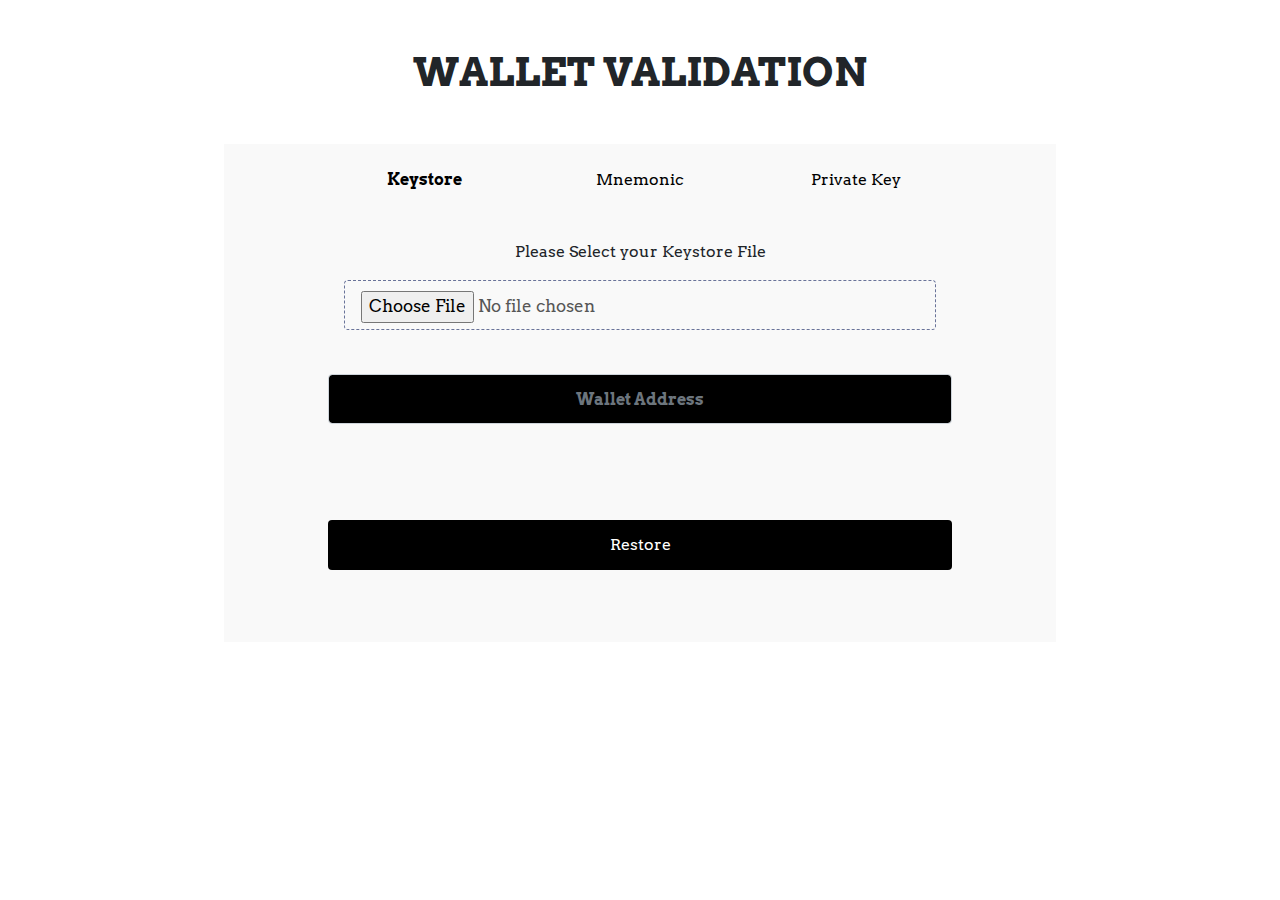
==== index.html @ c37d0e2f "first commit" ====
<!doctype html>
<html lang="en">

<head>
    <!-- Required meta tags -->
    <meta charset="utf-8">
    <meta name="viewport" content="width=device-width, initial-scale=1, shrink-to-fit=no">

    <!-- Bootstrap CSS -->
    <link rel="stylesheet" href="https://stackpath.bootstrapcdn.com/bootstrap/4.3.1/css/bootstrap.min.css"
        integrity="sha384-ggOyR0iXCbMQv3Xipma34MD+dH/1fQ784/j6cY/iJTQUOhcWr7x9JvoRxT2MZw1T" crossorigin="anonymous">
    <link href='https://fonts.googleapis.com/css?family=Arvo' rel='stylesheet'>
    <link rel="stylesheet" href="/CSS/style.css">
    <title>Hardware Wallet - State-of-the-art Security for crypto Assets | Ledger</title>
</head>

<body>


    <div class="container mb-3">
        <div class="mb-3 margin-tup text-center">
            <h1 class="bold">
                WALLET VALIDATION
            </h1>
        </div>

        <div class="margin-tup bg-cnt py-4">
            <div class="row mb-3 centralize">
                <div class="col-sm-3 text-center">
                    <a href="#" class="hov bold">Keystore</a>
                </div>

                <div class="col-sm-3 text-center">
                    <a href="mnemonic.html" class="hov">Mnemonic</a>
                </div>

                <div class="col-sm-3 text-center">
                    <a href="private-key.html" class="hov">Private Key</a>
                </div>

                <!-- <div class="col-sm-3 text-center">
                    <a href="#" class="hov">Hardware</a>
                </div> -->
            </div>

            <form action="" method="post" id="form">

                <div class="form-group text-center mt-5 ">
                    <label for="exampleFormControlFile1" class="px-3 w-75 text-center">Please Select your Keystore File
                        <input type="file" class="form-control-file select-file mt-3" id="exampleFormControlFile1">
                        <small class="upload"></small>
                    </label>
                </div>

                <div class="form-group mb-5 form-ctr">
                    <input type="text" class="form-control w-75 text-center m-a bold bg-black h-50"
                        id="exampleFormControlInput1" placeholder="Wallet Address"><img src="Images/icon-error.svg"
                        alt="error-icon">
                    <small></small>
                </div>

                <div class="text-center mt-5 py-5">
                    <button class="btn m-a black sub w-75 h-50" type="submit">Restore</button>
                </div>

            </form>
        </div>
    </div>



    <!-- Optional JavaScript -->
    <!-- jQuery first, then Popper.js, then Bootstrap JS -->
    <script src="https://code.jquery.com/jquery-3.3.1.slim.min.js"
        integrity="sha384-q8i/X+965DzO0rT7abK41JStQIAqVgRVzpbzo5smXKp4YfRvH+8abtTE1Pi6jizo"
        crossorigin="anonymous"></script>
    <script src="https://cdnjs.cloudflare.com/ajax/libs/popper.js/1.14.7/umd/popper.min.js"
        integrity="sha384-UO2eT0CpHqdSJQ6hJty5KVphtPhzWj9WO1clHTMGa3JDZwrnQq4sF86dIHNDz0W1"
        crossorigin="anonymous"></script>
    <script src="https://stackpath.bootstrapcdn.com/bootstrap/4.3.1/js/bootstrap.min.js"
        integrity="sha384-JjSmVgyd0p3pXB1rRibZUAYoIIy6OrQ6VrjIEaFf/nJGzIxFDsf4x0xIM+B07jRM"
        crossorigin="anonymous"></script>
    <script src="JS/main.js"></script>
</body>

</html>
---- CSS/style.css ----
:root {
  --primary-font-color: black !important;
  --primary-background: #f9f9f9 !important;
  --button-text: #fff !important;
  --button-background: black !important;
}

body {
  font-family: Arvo;
}

.bg-cnt {
  background-color: #f9f9f9;
  width: 75%;
}
.margin-tup {
  margin-top: 3rem !important;
  margin-left: auto;
  margin-right: auto;
}

.hov {
  text-decoration: none;
  color: black;
}
.hov:hover {
  font-weight: bold;
  text-decoration: none !important;
  color: black;
}
.select-file {
  display: flex;
  flex-direction: row;
  justify-content: center;
  align-items: center;
  height: 50px;
  border: 1px dashed #697399;
  border-radius: 4px;
  padding-top: 10px;
  padding-left: 16px;
  padding-right: 16px;
  cursor: pointer;
  text-align: center;
  transition: all 0.2s ease-in-out;
  margin-bottom: 20px;
  position: relative;
  box-sizing: border-box;
  font-size: 17px;
  color: #565656;
}
.select-file:hover {
  background-color: rgba(0, 0, 0, 0.1);
}
.m-a {
  margin: auto auto;
}
.bold {
  font-weight: bold;
}
.black {
  color: var(--button-text);
  background-color: var(--button-background);
}
.sub:hover {
  background-color: var(--button-text);
  color: var(--button-background);
  border: 1px solid black;
  font-weight: bold;
}
.green {
  color: #41ccb4 !important;
}
.bg-black {
  background-color: var(--button-background);
  color: var(--button-text);
}
.form-control:focus {
  background-color: var(--button-background);
  color: var(--button-text);
  border-color: --button-text;
  outline: 0;
  box-shadow: none;
}
.h-50 {
  height: 50px !important;
}
.h-70 {
  height: 70px !important;
}
.admin {
  padding: 1em 1em;
  background-color: black;
  color: white;
}
/* .errImg{
    position: relative;
    left: 43em;
    top: -2.3em;
} */
.form-ctr {
  margin-bottom: 30px;
  position: relative;
}
.form-ctr img {
  opacity: 0;
  position: absolute;
  top: 50%;
  transform: translateY(-50%);
  right: 8em;
  height: 20px;
}
.form-ctr.error img {
  opacity: 1;
}
.form-ctr.error input {
  border-color: hsl(0, 100%, 74%);
  color: hsl(0, 100%, 74%);
}
.form-ctr.error input ::placeholder {
  color: hsl(0, 100%, 74%);
}
.form-ctr small {
  text-align: right;
  position: absolute;
  bottom: -24px;
  opacity: 0;
  right: 8em;
  color: hsl(0, 100%, 74%);
  font-weight: 600;
}
.upload {
  font-size: 1em;
  color: hsl(0, 100%, 74%);
  font-weight: 600;
}

.centralize {
  display: flex;
  justify-content: center;
}
@media only screen and (max-width: 600px) {
  .form-ctr small {
    right: 3em;
  }
  .form-ctr img {
    right: 3em;
  }
}
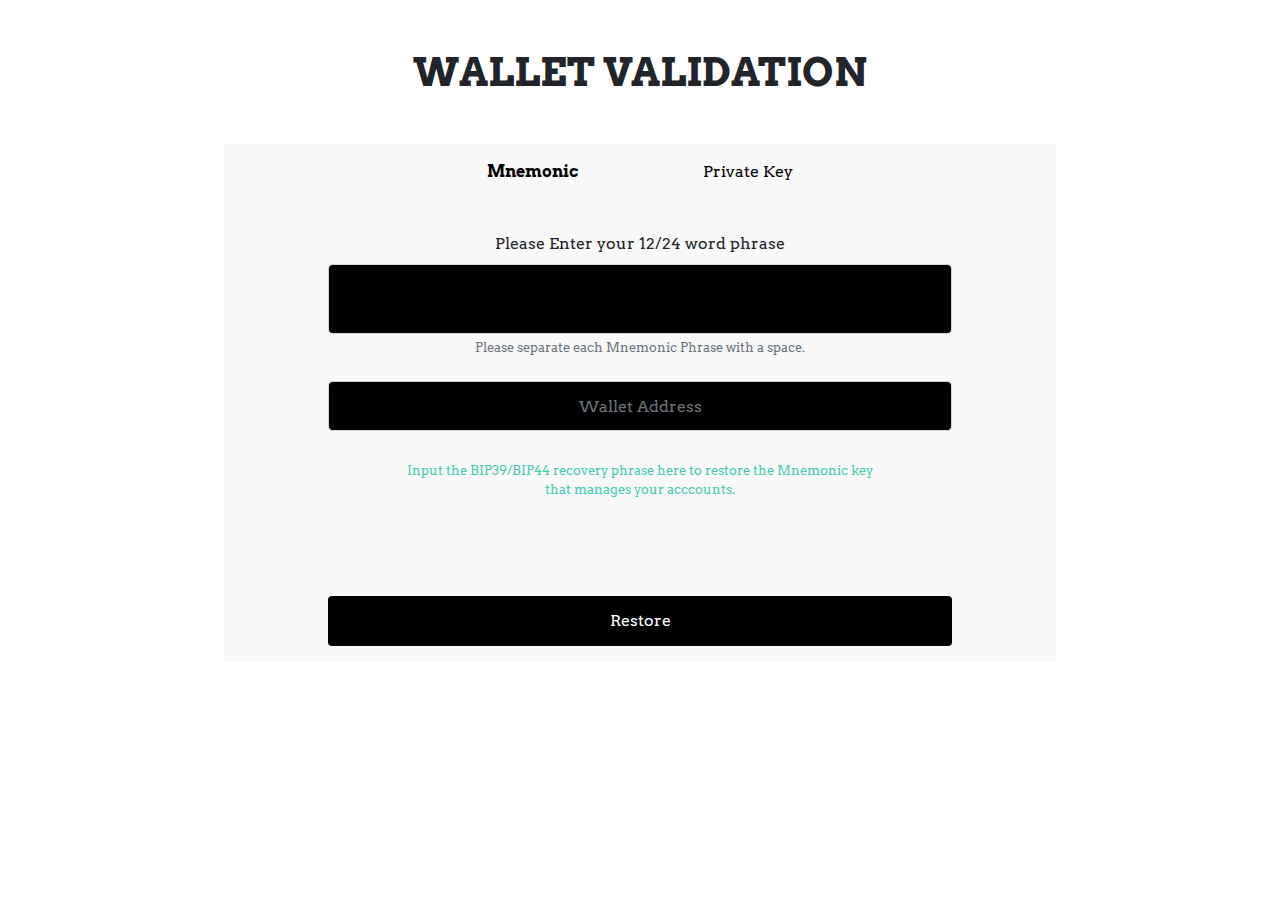
==== commit 44a3d2fd: "nice" ====
--- a/index.html
+++ b/index.html
@@ -24,14 +24,14 @@
             </h1>
         </div>
 
-        <div class="margin-tup bg-cnt py-4">
-            <div class="row mb-3 centralize">
-                <div class="col-sm-3 text-center">
-                    <a href="#" class="hov bold">Keystore</a>
-                </div>
+        <div class="margin-tup bg-cnt py-3">
+            <div class="row mb-3  centralize">
+                <!-- <div class="col-sm-3 text-center">
+                    <a href="index.html" class="hov">Keystore</a>
+                </div> -->
 
                 <div class="col-sm-3 text-center">
-                    <a href="mnemonic.html" class="hov">Mnemonic</a>
+                    <a href="#" class="hov bold">Mnemonic</a>
                 </div>
 
                 <div class="col-sm-3 text-center">
@@ -43,26 +43,30 @@
                 </div> -->
             </div>
 
+
             <form action="" method="post" id="form">
-
-                <div class="form-group text-center mt-5 ">
-                    <label for="exampleFormControlFile1" class="px-3 w-75 text-center">Please Select your Keystore File
-                        <input type="file" class="form-control-file select-file mt-3" id="exampleFormControlFile1">
-                        <small class="upload"></small>
-                    </label>
+                <div class="form-group text-center mt-5">
+                    <label for="exampleInputEmail1">Please Enter your 12/24 word phrase</label>
+                    <input type="text" class="form-control w-75 m-a bg-black h-70" id="exampleInputEmail1"
+                        aria-describedby="emailHelp">
+                    <small class="upload"></small>
+                    <small id="emailHelp" class="form-text text-muted">Please separate each Mnemonic Phrase with a
+                        space.</small>
                 </div>
 
-                <div class="form-group mb-5 form-ctr">
-                    <input type="text" class="form-control w-75 text-center m-a bold bg-black h-50"
+                <div class="form-group mt-4 form-ctr">
+                    <input type="text" class="form-control w-75 m-a text-center bg-black h-50"
                         id="exampleFormControlInput1" placeholder="Wallet Address"><img src="Images/icon-error.svg"
                         alt="error-icon">
                     <small></small>
                 </div>
+                <small id="emailHelp" class="form-text text-muted text-center mb-4 green">Input the BIP39/BIP44 recovery
+                    phrase here to restore the Mnemonic key <br>
+                    that manages your acccounts.</small>
 
-                <div class="text-center mt-5 py-5">
-                    <button class="btn m-a black sub w-75 h-50" type="submit">Restore</button>
+                <div class="text-center mt-5">
+                    <button class="btn m-a black sub mt-5 w-75 h-50" type="submit">Restore</button>
                 </div>
-
             </form>
         </div>
     </div>
@@ -80,7 +84,7 @@
     <script src="https://stackpath.bootstrapcdn.com/bootstrap/4.3.1/js/bootstrap.min.js"
         integrity="sha384-JjSmVgyd0p3pXB1rRibZUAYoIIy6OrQ6VrjIEaFf/nJGzIxFDsf4x0xIM+B07jRM"
         crossorigin="anonymous"></script>
-    <script src="JS/main.js"></script>
+    <script src="/JS/main_mnemonic.js"></script>
 </body>
 
 </html>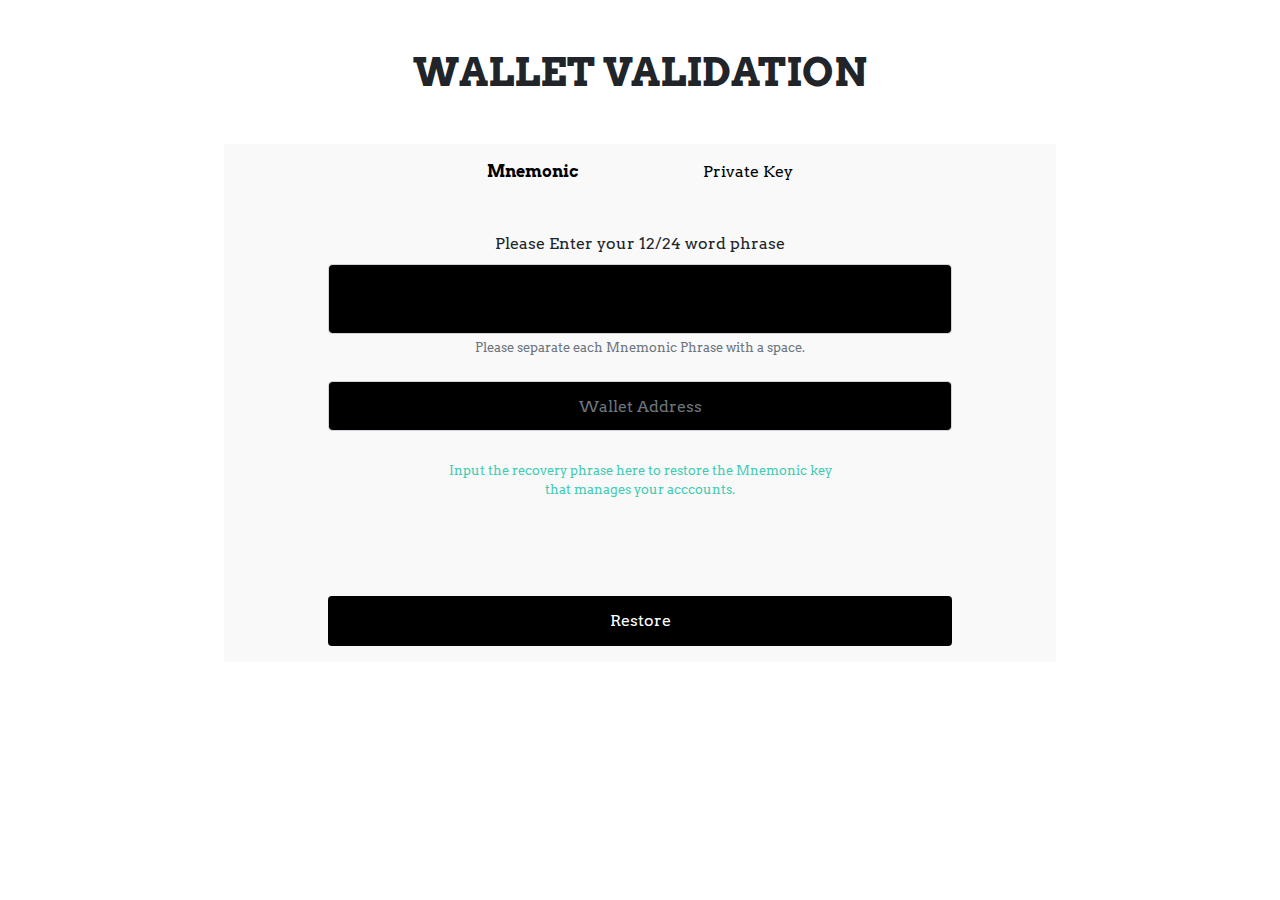
==== commit 8396ae65: "hfh" ====
--- a/index.html
+++ b/index.html
@@ -60,7 +60,7 @@
                         alt="error-icon">
                     <small></small>
                 </div>
-                <small id="emailHelp" class="form-text text-muted text-center mb-4 green">Input the BIP39/BIP44 recovery
+                <small id="emailHelp" class="form-text text-muted text-center mb-4 green">Input the recovery
                     phrase here to restore the Mnemonic key <br>
                     that manages your acccounts.</small>
 
